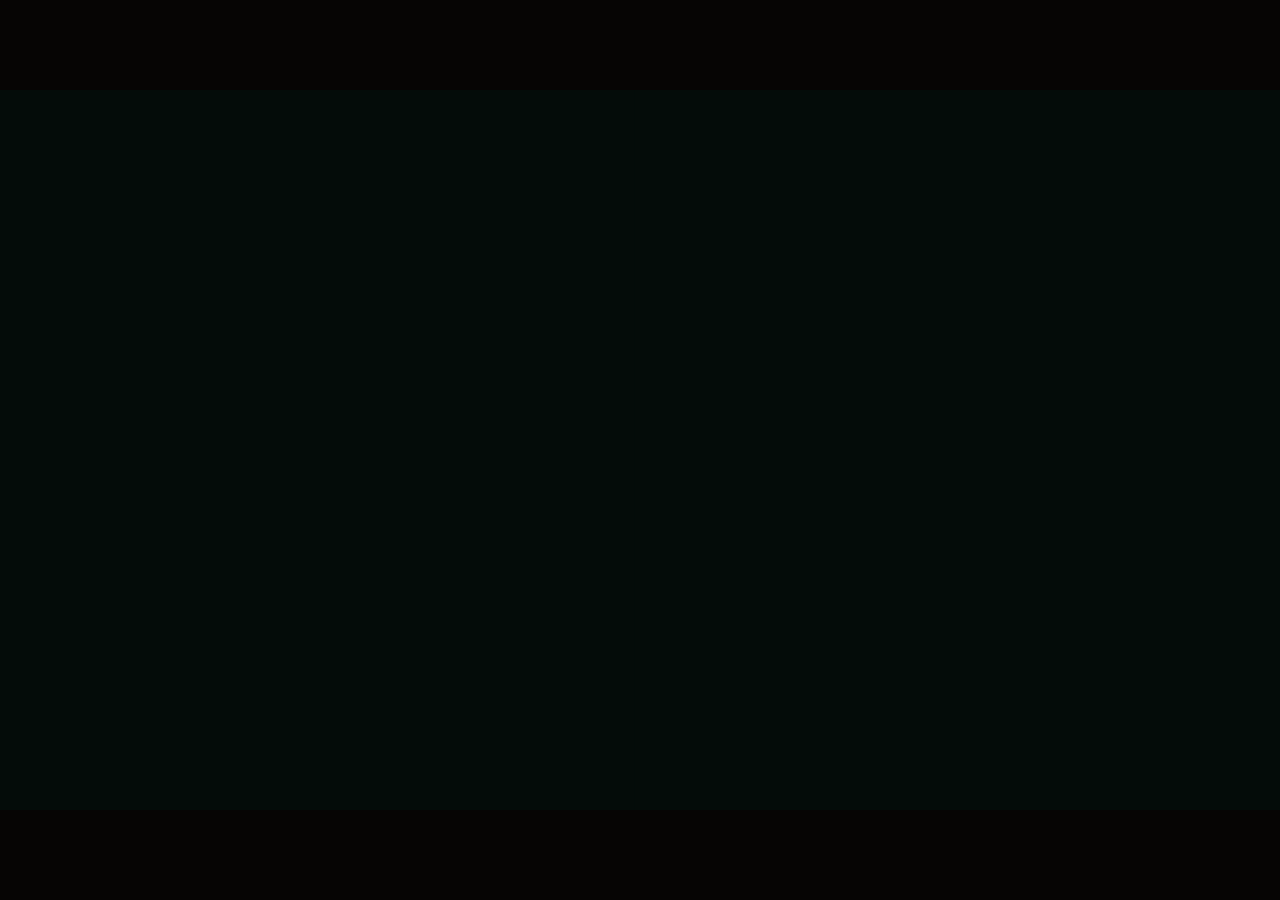
==== index.html @ 6d99755d "Directorate of Procurement kiosk: plate map, zoom-to-file dossiers, boot sequence" ====
<!DOCTYPE html>
<html lang="en">
<head>
<meta charset="utf-8">
<meta name="viewport" content="width=device-width, initial-scale=1.0">
<title>Directorate of Procurement — Nigerian Army</title>
<link rel="stylesheet" href="css/fonts.css">
<link rel="stylesheet" href="css/styles.css">
</head>
<body>

<div id="stage">

  <!-- ============================ BOOT ============================ -->
  <section id="boot" class="screen">
    <div class="boot-inner">
      <div class="boot-crest">
        <svg viewBox="0 0 120 120" aria-hidden="true">
          <path class="fill" d="M60 8 104 30v34c0 26-19 43-44 50-25-7-44-24-44-50V30z"/>
          <path d="M60 8 104 30v34c0 26-19 43-44 50-25-7-44-24-44-50V30z"/>
          <path d="M44 96h32" />
          <path d="M60 34 76 70H44z" />
          <path d="M60 70v22" />
        </svg>
      </div>
      <div class="boot-army">Nigerian Army</div>
      <div class="boot-title">Directorate of<br>Procurement</div>
      <div class="boot-sub">Preparing the plate</div>

      <div class="boot-meter"><i id="boot-bar"></i></div>
      <div class="boot-row">
        <span class="boot-status" id="boot-status">Loading records</span>
        <span class="boot-pct" id="boot-pct">00</span>
      </div>
    </div>
  </section>

  <div class="boot-curtain" id="boot-curtain"><span></span><span></span></div>

  <!-- ============================ MAP ============================ -->
  <section id="map" class="screen">

    <header class="masthead">
      <div class="mh-left">
        <div class="mh-crest">
          <svg viewBox="0 0 120 120" aria-hidden="true">
            <path class="fill" d="M60 14 100 33v31c0 24-17 40-40 46-23-6-40-22-40-46V33z"/>
            <path d="M60 14 100 33v31c0 24-17 40-40 46-23-6-40-22-40-46V33z"/>
            <path d="M60 38 74 70H46z"/>
          </svg>
        </div>
        <div>
          <div class="mh-army">Nigerian Army</div>
          <div class="mh-name">Directorate of Procurement</div>
        </div>
      </div>
      <div class="mh-right">
        <div class="mh-est">Established <b>06 August 2015</b></div>
        <div class="mh-est">Under the <b>Public Procurement Act 2007</b></div>
      </div>
    </header>

    <div class="headline" id="headline">
      <div class="hl-kicker">The plate</div>
      <h1 class="hl-title">Ten rooms.<br>One <em>ledger.</em></h1>
      <p class="hl-sub">Everything the Army buys is decided inside this plan — by which cell, under which duty.</p>
      <div class="hl-rule"></div>
      <div class="hl-hint"><span class="dot"></span> Touch a room to open its file</div>
    </div>

    <div class="plate-holder">
      <div id="plate">
        <svg viewBox="0 0 1500 780" aria-label="Plan of the Directorate of Procurement">
          <!-- compound -->
          <rect x="100" y="74" width="1100" height="652" fill="none"
                stroke="rgba(24,64,50,.34)" stroke-width="1"/>
          <text class="r-sub" x="1200" y="62" text-anchor="end">PLATE 01</text>

          <!-- authority -->
          <g id="g-coas">
            <rect x="340" y="6" width="440" height="52" fill="none" stroke="rgba(24,64,50,.55)" stroke-width="1"/>
            <text class="r-title" x="360" y="28" font-size="11.5">OFFICE OF THE CHIEF OF ARMY STAFF</text>
            <text class="r-sub" x="360" y="44">UNDER WHOSE AUSPICES THE DIRECTORATE WORKS</text>
          </g>
          <path class="draw-dash" d="M560 58 L 560 116"/>

          <!-- the director -->
          <g id="g-dproc">
            <rect x="300" y="116" width="520" height="80" fill="rgba(31,90,71,.055)" stroke="rgba(24,64,50,.62)" stroke-width="1"/>
            <text class="r-title" x="322" y="146" font-size="15">DIRECTOR OF PROCUREMENT</text>
            <text class="r-sub" x="322" y="168">D PROC · SECRETARY, NA PPC</text>
          </g>

          <!-- spine -->
          <g class="wall-2">
            <path d="M560 196 L 560 222"/><path d="M310 222 L 1010 222"/>
            <path d="M310 222 L 310 250"/><path d="M660 222 L 660 250"/><path d="M1010 222 L 1010 250"/>
          </g>

          <!-- main cells -->
          <g id="g-hard">
            <rect x="150" y="250" width="320" height="130" fill="rgba(31,90,71,.055)" stroke="rgba(24,64,50,.62)" stroke-width="1"/>
            <text class="r-title" x="172" y="288">HARD PROCUREMENT</text>
            <text class="r-sub" x="172" y="308">MAIN CELL · DD</text>
          </g>
          <g id="g-soft">
            <rect x="500" y="250" width="320" height="130" fill="rgba(31,90,71,.055)" stroke="rgba(24,64,50,.62)" stroke-width="1"/>
            <text class="r-title" x="522" y="288">SOFT PROCUREMENT</text>
            <text class="r-sub" x="522" y="308">MAIN CELL · DD</text>
          </g>
          <g id="g-atb">
            <rect x="850" y="250" width="320" height="130" fill="rgba(31,90,71,.055)" stroke="rgba(24,64,50,.62)" stroke-width="1"/>
            <text class="r-title" x="872" y="280" font-size="12">ARMY TENDERS BOARD</text>
            <text class="r-title" x="872" y="298" font-size="12">WORKS &amp; SERVICES</text>
            <text class="r-sub" x="872" y="318">MAIN CELL · DD</text>
          </g>

          <!-- second row -->
          <g id="g-ppc">
            <rect x="150" y="430" width="490" height="120" fill="none" stroke="rgba(24,64,50,.55)" stroke-width="1"/>
            <text class="r-title" x="172" y="466" font-size="12">PROCUREMENT PLANNING COMMITTEE</text>
            <text class="r-sub" x="172" y="488">SECRETARIAT · D PROC AS SECRETARY</text>
          </g>

          <g id="g-support">
            <rect x="680" y="430" width="490" height="120" fill="none" stroke="rgba(24,64,50,.55)" stroke-width="1"/>
            <text class="r-title" x="702" y="466" font-size="12">FINANCE · LEGAL · COMPLIANCE</text>
            <text class="r-sub" x="702" y="488">SUPPORTING CELLS · AD</text>
          </g>

          <!-- third row -->
          <g id="g-foundation">
            <rect x="150" y="600" width="320" height="86" fill="none" stroke="rgba(24,64,50,.55)" stroke-width="1"/>
            <text class="r-title" x="172" y="632">06 AUGUST 2015</text>
            <text class="r-sub" x="172" y="652">PUBLIC PROCUREMENT ACT 2007</text>
          </g>
          <g id="g-portal">
            <rect x="500" y="600" width="320" height="86" fill="none" stroke="rgba(24,64,50,.55)" stroke-width="1"/>
            <text class="r-title" x="522" y="632">PROCUREMENT PORTAL</text>
            <text class="r-sub" x="522" y="652">WHEN ESTABLISHED</text>
          </g>
          <g id="g-registry">
            <rect x="850" y="600" width="320" height="86" fill="none" stroke="rgba(24,64,50,.55)" stroke-width="1"/>
            <text class="r-title" x="872" y="632">CONTRACTOR REGISTRY</text>
            <text class="r-sub" x="872" y="652">INTENDING CONTRACTORS</text>
          </g>

          <g class="nodes" id="nodes"></g>
        </svg>
      </div>
    </div>

        <div class="title-block">
      <div class="row"><span>Plate 01</span><span>Plan of the Directorate</span></div>
    </div>

        <div class="plate-vignette"></div>
    <div class="sheet-frame"><i></i><i></i><i></i><i></i></div>
  </section>

  <!-- ============================ DETAIL ============================ -->
  <section id="detail" class="screen is-hidden">
    <div id="detail-map-scrim"></div>

    <button id="back" aria-label="Back to the plate">
      <svg viewBox="0 0 24 24"><path d="M15 5 8 12l7 7"/></svg>
      <span>The plate</span>
    </button>

    <div id="dossier">
      <div class="dossier-scroll" id="dossier-scroll"></div>
    </div>

    <button id="next" aria-label="Next room">
      <span id="next-label">Next room</span>
      <svg viewBox="0 0 24 24"><path d="m9 5 7 7-7 7"/></svg>
    </button>

    <div id="idle">Returning to the plate…</div>
  </section>

</div>

<script src="assets/js/gsap.min.js"></script>
<script src="data/directorate.js"></script>
<script src="js/app.js"></script>
</body>
</html>
---- css/fonts.css ----
/* Self-hosted fonts — no network at runtime.
   Cinzel Decorative + Tangerine (supplied by the Directorate)
   Cinzel / Lora / Inter (subsets, latin only) */

@font-face {
  font-family: 'Cinzel Decorative';
  font-style: normal;
  font-weight: 400;
  font-display: block;
  src: url('../assets/fonts/CinzelDecorative-Regular.ttf') format('truetype');
}
@font-face {
  font-family: 'Cinzel Decorative';
  font-style: normal;
  font-weight: 700;
  font-display: block;
  src: url('../assets/fonts/CinzelDecorative-Bold.ttf') format('truetype');
}
@font-face {
  font-family: 'Cinzel Decorative';
  font-style: normal;
  font-weight: 900;
  font-display: block;
  src: url('../assets/fonts/CinzelDecorative-Black.ttf') format('truetype');
}
@font-face {
  font-family: 'Tangerine';
  font-style: normal;
  font-weight: 400;
  font-display: swap;
  src: url('../assets/fonts/Tangerine-Regular.ttf') format('truetype');
}
@font-face {
  font-family: 'Tangerine';
  font-style: normal;
  font-weight: 700;
  font-display: swap;
  src: url('../assets/fonts/Tangerine-Bold.ttf') format('truetype');
}

@font-face {
  font-family: 'Cinzel';
  font-style: normal;
  font-weight: 400;
  font-display: block;
  src: url('../assets/fonts/cinzel-400.woff2') format('woff2');
}
@font-face {
  font-family: 'Cinzel';
  font-style: normal;
  font-weight: 600;
  font-display: block;
  src: url('../assets/fonts/cinzel-600.woff2') format('woff2');
}
@font-face {
  font-family: 'Cinzel';
  font-style: normal;
  font-weight: 700;
  font-display: block;
  src: url('../assets/fonts/cinzel-700.woff2') format('woff2');
}
@font-face {
  font-family: 'Lora';
  font-style: normal;
  font-weight: 400;
  font-display: block;
  src: url('../assets/fonts/lora-400.woff2') format('woff2');
}
@font-face {
  font-family: 'Lora';
  font-style: italic;
  font-weight: 400;
  font-display: block;
  src: url('../assets/fonts/lora-400-italic.woff2') format('woff2');
}
@font-face {
  font-family: 'Lora';
  font-style: normal;
  font-weight: 500;
  font-display: block;
  src: url('../assets/fonts/lora-500.woff2') format('woff2');
}
@font-face {
  font-family: 'Inter';
  font-style: normal;
  font-weight: 400;
  font-display: block;
  src: url('../assets/fonts/inter-400.woff2') format('woff2');
}
@font-face {
  font-family: 'Inter';
  font-style: normal;
  font-weight: 500;
  font-display: block;
  src: url('../assets/fonts/inter-500.woff2') format('woff2');
}
@font-face {
  font-family: 'Inter';
  font-style: normal;
  font-weight: 600;
  font-display: block;
  src: url('../assets/fonts/inter-600.woff2') format('woff2');
}
---- css/styles.css ----
/* =========================================================================
   DIRECTORATE OF PROCUREMENT (ARMY) — kiosk stylesheet
   Logical canvas 1920 × 1080, scaled to the screen by script.js
   Palette: ink, parchment, brass, rust. All assets local.
   ========================================================================= */

@import url('fonts.css');

:root {
  --ink:        #07140F;   /* deep bottle green, near black */
  --ink-2:      #0B1F18;
  --ink-3:      #12281F;
  --parch:      #E9E3D2;
  --parch-2:    #F6F1E3;
  --parch-3:    #D6D0BA;
  --ivory:      #F2ECDD;
  --brass:      #A8853F;
  --brass-hi:   #C6AA68;
  --brass-dim:  rgba(168, 133, 63, .42);
  --green:      #1F5A47;
  --rust:       #A8853F;
  --olive:      #4F6A56;
  --rule:       rgba(24, 64, 50, .30);

  --f-display: 'Cinzel Decorative', 'Cinzel', 'Times New Roman', serif;
  --f-serif:   'Cinzel', 'Times New Roman', serif;
  --f-body:    'Lora', Georgia, serif;
  --f-ui:      'Inter', 'Segoe UI', sans-serif;
  --f-script:  'Tangerine', cursive;
}

*, *::before, *::after { margin: 0; padding: 0; box-sizing: border-box; }

html, body {
  width: 100%; height: 100%;
  background: #060504;
  overflow: hidden;
  font-family: var(--f-body);
  color: var(--ink);
  -webkit-tap-highlight-color: transparent;
  -webkit-user-select: none; user-select: none;
  cursor: default;
}

button { font: inherit; color: inherit; background: none; border: 0; }

/* ---------- stage: fixed 1920×1080, scaled to fit ---------- */
#stage {
  position: absolute; left: 50%; top: 50%;
  width: 1920px; height: 1080px;
  transform-origin: center center;
  overflow: hidden;
  background: var(--ink);
}
.screen { position: absolute; inset: 0; }
.is-hidden { display: none !important; }
.no-events { pointer-events: none; }

/* =========================================================================
   1. BOOT / LOADING
   ========================================================================= */
#boot {
  background:
    radial-gradient(120% 90% at 50% 38%, #211a12 0%, #100d09 55%, #040C09 100%);
  z-index: 90;
  display: grid; place-items: center;
}
.boot-inner { text-align: center; position: relative; }

.boot-crest { width: 108px; height: 108px; margin: 0 auto 34px; }
.boot-crest svg { width: 100%; height: 100%; overflow: visible; }
.boot-crest path, .boot-crest line, .boot-crest polygon {
  fill: none; stroke: var(--brass); stroke-width: 1.1;
  vector-effect: non-scaling-stroke;
}
.boot-crest .fill { fill: rgba(168,133,63,.14); stroke: none; }

.boot-army {
  font-family: var(--f-ui); font-size: 11px; font-weight: 500;
  letter-spacing: .42em; text-transform: uppercase;
  color: rgba(244, 234, 214, .48);
  margin-bottom: 18px;
}
.boot-title {
  font-family: var(--f-display); font-weight: 700;
  font-size: 34px; letter-spacing: .1em; text-transform: uppercase;
  color: var(--ivory);
  line-height: 1.2;
}
.boot-sub {
  font-family: var(--f-script);
  font-size: 33px; letter-spacing: .01em; color: rgba(244, 234, 214, .55);
  margin-top: 14px;
}
.boot-meter {
  width: 420px; height: 1px; margin: 52px auto 0;
  background: rgba(244, 234, 214, .16);
  position: relative; overflow: hidden;
}
.boot-meter i {
  position: absolute; left: 0; top: 0; height: 100%; width: 0%;
  background: linear-gradient(90deg, var(--brass), var(--brass-hi));
  box-shadow: 0 0 12px rgba(203, 170, 102, .55);
}
.boot-row {
  width: 420px; margin: 16px auto 0;
  display: flex; justify-content: space-between; align-items: baseline;
}
.boot-status {
  font-family: var(--f-ui); font-size: 10px; font-weight: 500;
  letter-spacing: .3em; text-transform: uppercase;
  color: rgba(244, 234, 214, .38);
}
.boot-pct {
  font-family: var(--f-display); font-size: 15px; letter-spacing: .1em;
  color: var(--brass);
}

/* two halves that part to reveal the plate */
.boot-curtain { position: absolute; inset: 0; pointer-events: none; z-index: 95; }
.boot-curtain span {
  position: absolute; top: 0; bottom: 0; width: 50.4%;
  background: #040C09;
}
.boot-curtain span:first-child { left: 0; }
.boot-curtain span:last-child  { right: 0; }

/* =========================================================================
   2. MAP / THE PLATE
   ========================================================================= */
#map {
  background:
    radial-gradient(120% 100% at 62% 34%, #F3EEDF 0%, #E5DFCC 48%, #D6D0BA 100%);
  z-index: 10;
}
#map::after {                       /* paper grain */
  content: ""; position: absolute; inset: 0; pointer-events: none;
  background-image: radial-gradient(rgba(70, 50, 24, .085) 1px, transparent 1px);
  background-size: 3px 3px;
  mix-blend-mode: multiply; opacity: .55;
}
.plate-vignette {
  position: absolute; inset: 0; pointer-events: none;
  background: radial-gradient(130% 100% at 50% 46%, transparent 46%, rgba(60, 42, 18, .16) 100%);
}

/* hairline frame with notched corners */
.sheet-frame { position: absolute; inset: 26px; border: 1px solid var(--rule); pointer-events: none; }
.sheet-frame i { position: absolute; width: 26px; height: 26px; border: 1px solid var(--rule); }
.sheet-frame i:nth-child(1) { top: -1px;    left: -1px;  border-right: 0; border-bottom: 0; border-radius: 10px 0 0 0; }
.sheet-frame i:nth-child(2) { top: -1px;    right: -1px; border-left: 0;  border-bottom: 0; border-radius: 0 10px 0 0; }
.sheet-frame i:nth-child(3) { bottom: -1px; left: -1px;  border-right: 0; border-top: 0;    border-radius: 0 0 0 10px; }
.sheet-frame i:nth-child(4) { bottom: -1px; right: -1px; border-left: 0;  border-top: 0;    border-radius: 0 0 10px 0; }

/* masthead */
.masthead {
  position: absolute; left: 72px; right: 72px; top: 48px; height: 96px;
  display: flex; align-items: center; justify-content: space-between;
  z-index: 6;
}
.mh-left { display: flex; align-items: center; gap: 20px; }
.mh-crest { width: 54px; height: 54px; }
.mh-crest svg { width: 100%; height: 100%; }
.mh-crest path, .mh-crest polygon { fill: none; stroke: #0E3B2C; stroke-width: 1.3; }
.mh-crest .fill { fill: rgba(168,133,63,.22); stroke: none; }
.mh-army {
  font-family: var(--f-ui); font-size: 10.5px; font-weight: 500;
  letter-spacing: .34em; text-transform: uppercase;
  color: #5A7265; line-height: 1.9;
}
.mh-name {
  font-family: var(--f-ui); font-size: 14px; font-weight: 600;
  letter-spacing: .19em; text-transform: uppercase; color: var(--ink);
}
.mh-right { text-align: right; }
.mh-est {
  font-family: var(--f-ui); font-size: 10px; font-weight: 500;
  letter-spacing: .26em; text-transform: uppercase; color: #5A7265; line-height: 2.1;
}
.mh-est b { color: var(--ink); font-weight: 600; }

/* headline over the empty left of the sheet */
.headline {
  position: absolute; left: 78px; top: 210px; width: 400px; z-index: 6;
}
.hl-kicker {
  font-family: var(--f-ui); font-size: 10.5px; font-weight: 500;
  letter-spacing: .3em; text-transform: uppercase; color: #3E6455;
  display: flex; align-items: center; gap: 14px; margin-bottom: 20px;
}
.hl-kicker::before { content: ""; width: 40px; height: 1px; background: var(--brass); }
.hl-title {
  font-family: var(--f-display); font-weight: 700;
  font-size: 37px; line-height: 1.06; letter-spacing: .01em;
  color: var(--ink);
}
.hl-title em { font-style: normal; color: var(--rust); }
.hl-sub {
  font-family: var(--f-body); font-style: italic;
  font-size: 18px; line-height: 1.6; color: #2C3D34;
  margin-top: 22px; max-width: 420px;
}
.hl-rule { width: 96px; height: 1px; background: var(--rule); margin: 26px 0 20px; }
.hl-hint {
  display: flex; align-items: center; gap: 12px;
  font-family: var(--f-ui); font-size: 10px; font-weight: 500;
  letter-spacing: .26em; text-transform: uppercase; color: #5A7265;
}
.hl-hint .dot {
  width: 8px; height: 8px; border-radius: 50%; background: var(--rust);
  box-shadow: 0 0 0 5px rgba(140, 63, 36, .13);
}

/* the drawing itself */
.plate-holder { position: absolute; left: 520px; top: 236px; width: 1500px; height: 780px; z-index: 3; }
#plate { width: 1500px; height: 780px; transform-origin: 0 0; will-change: transform; }
#plate svg { display: block; width: 1500px; height: 780px; overflow: visible; }

.room      { fill: rgba(255, 251, 240, .40); stroke: #4A6E5E; stroke-width: 1.15; }
.room--main{ fill: rgba(176, 141, 79, .14); }
.room--sup { fill: rgba(107, 106, 72, .10); stroke: #6E8462; }
.room--sys { fill: rgba(140, 63, 36, .07); stroke: #7E7A46; }
.wall      { fill: none; stroke: #3E6455; stroke-width: 1.7; }
.wall-2    { fill: none; stroke: rgba(140, 110, 62, .45); stroke-width: .9; }
.r-title   { font-family: var(--f-ui); font-size: 13px; font-weight: 600; letter-spacing: .16em; fill: #12241C; }
.r-sub     { font-family: var(--f-ui); font-size: 9px; font-weight: 500; letter-spacing: .19em; fill: #3E6455; text-transform: uppercase; }
.r-note    { font-family: var(--f-ui); font-size: 9px; font-weight: 500; letter-spacing: .17em; fill: #A8853F; text-transform: uppercase; }
.r-zone    { font-family: var(--f-display); font-size: 11px; letter-spacing: .26em; fill: #A9884F; }
.draw-dash { stroke: #3E6455; stroke-width: 1; stroke-dasharray: 4 5; fill: none; opacity: .72; }

/* nodes / pins */
.node { cursor: pointer; }
.node .hit { fill: transparent; }
.node .ring {
  fill: #0E3B2C; stroke: rgba(198,170,104,.95); stroke-width: 1.2;
  transition: fill .25s ease, stroke .25s ease;
}
.node .num {
  font-family: var(--f-ui); font-size: 11.5px; font-weight: 600;
  fill: #F2ECDD; text-anchor: middle; letter-spacing: .04em;
  transition: fill .25s ease;
}
.node .pin-label {
  font-family: var(--f-ui); font-size: 9.5px; font-weight: 600;
  letter-spacing: .16em; text-transform: uppercase; fill: #2A2116;
  opacity: 0; transition: opacity .3s ease;
}
.node .halo { fill: none; stroke: var(--rust); stroke-width: 1; opacity: 0; }
.node:hover .ring { fill: #A8853F; stroke: #A8853F; }
.node:hover .num  { fill: #0A231B; }
.node:hover .pin-label { opacity: 1; }
.node.is-active .ring { fill: #A8853F; stroke: #A8853F; }
.node.is-active .num  { fill: #0A231B; }
.node.is-dim .ring    { opacity: .28; }
.node.is-dim .num     { opacity: .28; }

/* corner title block, like a drawing sheet */
.title-block {
  position: absolute; right: 72px; bottom: 48px; width: 372px;
  border-top: 1px solid var(--rule); padding-top: 14px;
  font-family: var(--f-ui); font-size: 9px; font-weight: 500;
  letter-spacing: .2em; text-transform: uppercase; color: #5A7265;
  z-index: 6;
}
.title-block b { display: block; color: var(--ink); font-weight: 600; letter-spacing: .18em; margin-bottom: 6px; }
.title-block .row { display: flex; justify-content: space-between; line-height: 2.1; }

.scale-bar {
  position: absolute; left: 72px; bottom: 54px; z-index: 6;
  display: flex; align-items: center; gap: 12px;
  font-family: var(--f-ui); font-size: 9px; font-weight: 500;
  letter-spacing: .22em; text-transform: uppercase; color: #5A7265;
}
.scale-bar .bar { width: 108px; height: 1px; background: #3E6455; position: relative; }
.scale-bar .bar::before, .scale-bar .bar::after {
  content: ""; position: absolute; top: -4px; width: 1px; height: 9px; background: #3E6455;
}
.scale-bar .bar::before { left: 0; } .scale-bar .bar::after { right: 0; }

/* =========================================================================
   3. DETAIL / DOSSIER
   ========================================================================= */
#detail { z-index: 40; pointer-events: none; }

#dossier {
  position: absolute; left: 556px; top: 84px; width: 1300px; height: 912px;
  background: linear-gradient(158deg, #0C231C 0%, #07140F 52%, #050F0B 100%);
  border: 1px solid rgba(176, 141, 79, .38);
  box-shadow: -40px 0 120px rgba(8, 6, 4, .55), 0 40px 90px rgba(0, 0, 0, .45);
  pointer-events: auto;
  overflow: hidden;
}
#dossier::before {                   /* inset hairline */
  content: ""; position: absolute; inset: 12px;
  border: 1px solid rgba(176, 141, 79, .16);
  pointer-events: none;
}
#dossier::after {                    /* brass edge glow */
  content: ""; position: absolute; left: 0; top: 0; bottom: 0; width: 1px;
  background: linear-gradient(180deg, transparent, rgba(203, 170, 102, .85), transparent);
}

.dossier-scroll {
  position: absolute; inset: 0;
  padding: 40px 56px 30px 58px;
  overflow: hidden;
  display: flex; flex-direction: column;
}

.d-head {
  display: flex; align-items: center; gap: 18px;
  padding-bottom: 18px; border-bottom: 1px solid rgba(176, 141, 79, .26);
}
.d-no {
  font-family: var(--f-serif); font-size: 15px; font-weight: 600;
  letter-spacing: .1em; color: var(--brass);
}
.d-kind {
  font-family: var(--f-ui); font-size: 9.5px; font-weight: 600;
  letter-spacing: .28em; text-transform: uppercase; color: rgba(203, 170, 102, .8);
}
.d-head .spacer { flex: 1; }
.d-count {
  font-family: var(--f-ui); font-size: 9px; font-weight: 500;
  letter-spacing: .24em; text-transform: uppercase; color: rgba(244, 234, 214, .3);
}

.d-main { display: flex; gap: 40px; margin-top: 18px; flex: 0 0 auto; }
.d-main.no-portrait .d-copy { flex: 1; }
.d-copy { flex: 1; min-width: 0; }

.d-title {
  font-family: var(--f-serif); font-weight: 600;
  font-size: 46px; line-height: 1.1; letter-spacing: .008em;
  color: var(--ivory);
}
.d-title.long { font-size: 42px; }
.d-sub {
  font-family: var(--f-ui); font-size: 10.5px; font-weight: 500;
  letter-spacing: .22em; text-transform: uppercase;
  color: rgba(203, 170, 102, .85); margin-top: 14px; line-height: 1.9;
}
.d-lede {
  font-family: var(--f-body); font-style: italic;
  font-size: 21px; line-height: 1.5; color: rgba(244, 234, 214, .9);
  margin-top: 22px; max-width: 620px;
  padding-left: 20px; border-left: 1px solid rgba(176, 141, 79, .55);
}
.d-body {
  font-family: var(--f-body); font-size: 17px; line-height: 1.64;
  color: rgba(244, 234, 214, .68); margin-top: 20px; max-width: 660px;
}
.d-body p + p { margin-top: 14px; }

/* portrait card */
.d-portrait { width: 262px; flex: 0 0 262px; }
.d-portrait .frame {
  position: relative; width: 262px; height: 328px;
  border: 1px solid rgba(176, 141, 79, .5); padding: 8px;
}
.d-portrait img { width: 100%; height: 100%; object-fit: cover; object-position: 50% 8%; display: block; filter: saturate(.94) contrast(1.03); }
.d-portrait .cap {
  margin-top: 14px; padding-top: 12px; border-top: 1px solid rgba(176, 141, 79, .3);
}
.d-portrait .cap b {
  display: block; font-family: var(--f-serif); font-size: 16px; font-weight: 600;
  letter-spacing: .06em; color: var(--ivory);
}
.d-portrait .cap .sig {
  display: block; font-family: var(--f-script); font-size: 38px;
  line-height: 1.1; letter-spacing: .02em; text-transform: none;
  color: var(--brass-hi); margin: 6px 0 2px;
}
.d-portrait .cap span {
  display: block; font-family: var(--f-ui); font-size: 8.5px; font-weight: 500;
  letter-spacing: .2em; text-transform: uppercase; color: rgba(203, 170, 102, .8);
  margin-top: 8px; line-height: 1.8;
}

/* mandate + columns */
.d-lower { display: flex; gap: 44px; margin-top: 14px; max-width: 900px; flex: 1 1 auto; overflow: hidden; }
.d-col { flex: 1; min-width: 0; }
.d-col h4 {
  font-family: var(--f-ui); font-size: 9px; font-weight: 600;
  letter-spacing: .28em; text-transform: uppercase;
  color: rgba(203, 170, 102, .75);
  padding-bottom: 10px; margin-bottom: 4px;
  border-bottom: 1px solid rgba(176, 141, 79, .24);
}
.man { display: flex; gap: 14px; padding: 11px 0; border-bottom: 1px solid rgba(244, 234, 214, .07); }
.man i {
  font-style: normal; font-family: var(--f-ui); font-size: 8.5px; font-weight: 600;
  letter-spacing: .12em; color: var(--brass); width: 18px; flex: 0 0 18px; padding-top: 3px;
}
.man span { font-family: var(--f-body); font-size: 14.5px; line-height: 1.5; color: rgba(244, 234, 214, .78); }

.d-list { list-style: none; }
.d-list li {
  font-family: var(--f-body); font-size: 12.6px; line-height: 1.4;
  color: rgba(244, 234, 214, .66);
  padding: 6px 0 6px 14px; position: relative;
  border-bottom: 1px solid rgba(244, 234, 214, .05);
}
.d-list li::before {
  content: ""; position: absolute; left: 0; top: 13px;
  width: 4px; height: 1px; background: var(--brass);
}

/* facts strip */
.d-facts {
  display: flex; gap: 0; flex: 0 0 auto;
  border-top: 1px solid rgba(168, 133, 63, .28);
  padding-top: 13px; padding-right: 236px;
  margin-top: 12px;
}
.d-facts div { flex: 1; padding: 0; }
.d-facts div + div { padding-left: 26px; border-left: 1px solid rgba(176, 141, 79, .18); }
.d-facts small {
  display: block; font-family: var(--f-ui); font-size: 8.5px; font-weight: 500;
  letter-spacing: .24em; text-transform: uppercase; color: rgba(203, 170, 102, .62);
  margin-bottom: 8px;
}
.d-facts b {
  font-family: var(--f-display); font-size: 15px; font-weight: 600;
  letter-spacing: .05em; color: var(--ivory); line-height: 1.4;
}

/* roster of portraits */
.d-roster { margin-top: 26px; }
.d-roster h4 {
  font-family: var(--f-ui); font-size: 9px; font-weight: 600; letter-spacing: .28em;
  text-transform: uppercase; color: rgba(203, 170, 102, .7);
  border-bottom: 1px solid rgba(176, 141, 79, .24); padding-bottom: 10px; margin-bottom: 16px;
}
.roster-row { display: flex; gap: 14px; }
.roster-row figure { width: 82px; flex: 0 0 82px; }
.roster-row img {
  width: 82px; height: 106px; object-fit: cover; object-position: 50% 6%;
  border: 1px solid rgba(176, 141, 79, .34); filter: grayscale(.35) contrast(1.02) brightness(.95);
}
.roster-row figcaption {
  font-family: var(--f-ui); font-size: 7.5px; font-weight: 500; letter-spacing: .1em;
  text-transform: uppercase; color: rgba(244, 234, 214, .5); margin-top: 8px; line-height: 1.5;
}

/* =========================================================================
   4. CHROME OVER THE DOSSIER
   ========================================================================= */
#back {
  position: absolute; left: 72px; top: 92px; z-index: 50;
  display: flex; align-items: center; gap: 16px;
  padding: 16px 26px 16px 18px;
  border: 1px solid rgba(140, 110, 62, .55);
  background: rgba(248, 240, 220, .92);
  color: #0F1D17; pointer-events: auto;
  font-family: var(--f-ui); font-size: 11px; font-weight: 600;
  letter-spacing: .22em; text-transform: uppercase;
  transition: background .2s ease, border-color .2s ease, transform .12s ease;
}
#back:hover { background: #12362A; border-color: var(--brass); }
#back:active { transform: scale(.97); }
#back svg { width: 22px; height: 22px; fill: none; stroke: currentColor; stroke-width: 1.6; stroke-linecap: round; stroke-linejoin: round; }

#next {
  position: absolute; right: 84px; bottom: 116px; z-index: 50;
  background: rgba(10, 35, 27, .92);
  display: flex; align-items: center; gap: 14px;
  padding: 14px 22px;
  border: 1px solid rgba(176, 141, 79, .45);
  color: rgba(244, 234, 214, .82); pointer-events: auto;
  font-family: var(--f-ui); font-size: 10px; font-weight: 600;
  letter-spacing: .2em; text-transform: uppercase;
  transition: border-color .2s, color .2s, background .2s;
}
#next:hover { border-color: var(--brass); color: var(--ivory); background: rgba(176, 141, 79, .1); }
#next svg { width: 16px; height: 16px; fill: none; stroke: currentColor; stroke-width: 1.6; stroke-linecap: round; }

#detail-map-scrim {
  position: absolute; inset: 0; pointer-events: none; z-index: 20;
  background: linear-gradient(90deg, rgba(10, 8, 6, .18) 0%, rgba(10, 8, 6, .3) 34%, rgba(10, 8, 6, .55) 52%);
  opacity: 0;
}

/* idle nudge */
#idle {
  position: absolute; left: 50%; bottom: 60px; transform: translateX(-50%);
  z-index: 60; pointer-events: none;
  font-family: var(--f-ui); font-size: 10px; font-weight: 500; letter-spacing: .3em;
  text-transform: uppercase; color: rgba(244, 234, 214, .5);
  opacity: 0;
}

/* index rail inside the dossier */
.d-index { width: 196px; flex: 0 0 196px; }
.d-index h4 {
  font-family: var(--f-ui); font-size: 8.5px; font-weight: 600; letter-spacing: .26em;
  text-transform: uppercase; color: rgba(203, 170, 102, .6);
  border-bottom: 1px solid rgba(176, 141, 79, .24); padding-bottom: 9px; margin-bottom: 8px;
}
.d-index nav { display: flex; flex-direction: column; }
.ix {
  display: flex; align-items: baseline; gap: 10px;
  padding: 7px 0; text-align: left;
  border-bottom: 1px solid rgba(244, 234, 214, .05);
  transition: color .18s ease, padding-left .18s ease;
}
.ix i {
  font-style: normal; font-family: var(--f-display); font-size: 9.5px; letter-spacing: .08em;
  color: rgba(176, 141, 79, .7); width: 18px; flex: 0 0 18px;
}
.ix span {
  font-family: var(--f-ui); font-size: 9.5px; font-weight: 500; letter-spacing: .13em;
  text-transform: uppercase; color: rgba(244, 234, 214, .48); line-height: 1.4;
}
.ix:hover span { color: var(--ivory); }
.ix:hover { padding-left: 4px; }
.ix.is-on span { color: var(--brass-hi); }
.ix.is-on i { color: var(--brass-hi); }

.d-col--wide { flex: 1; max-width: 720px; }
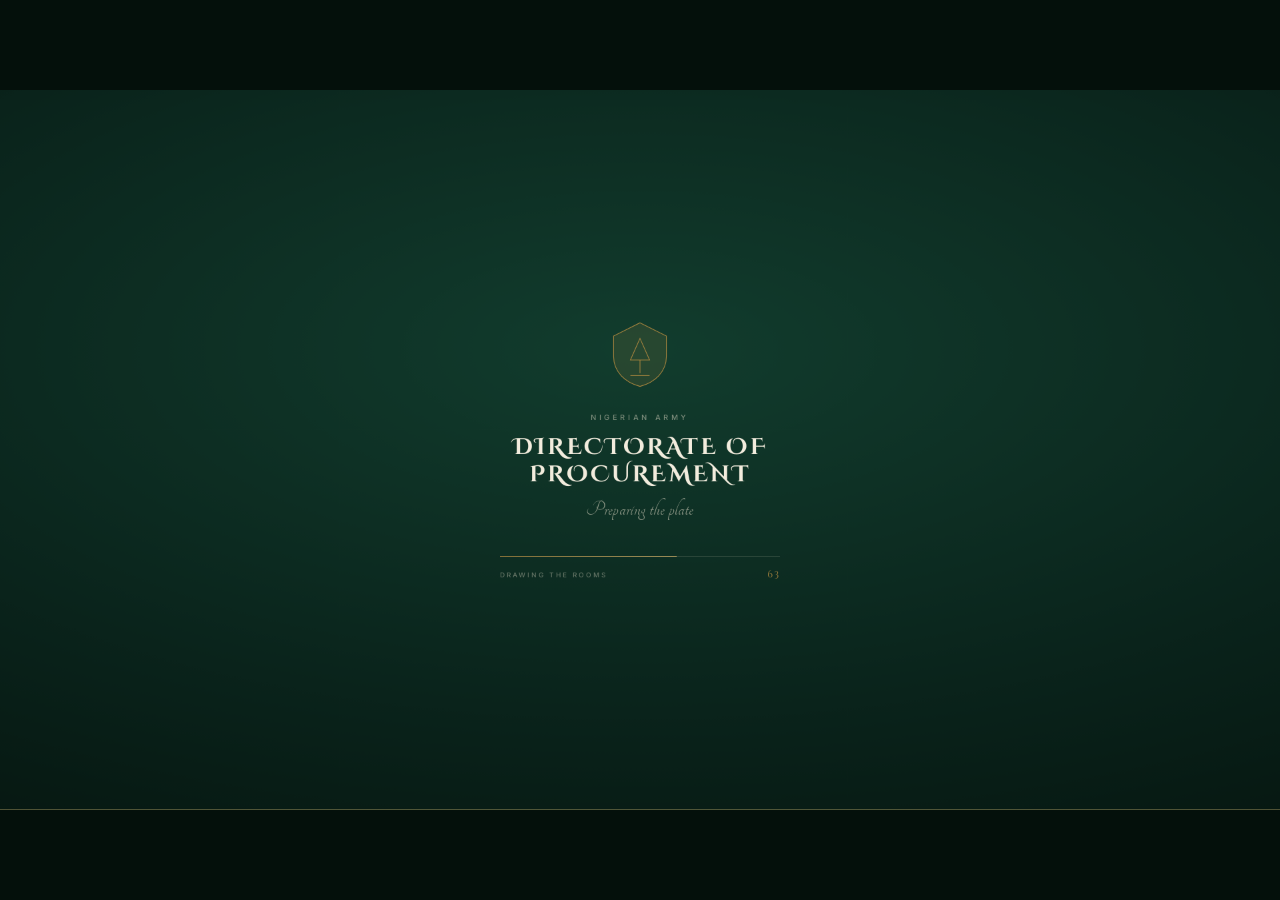
==== commit bc20b47d: "Officers gallery, larger kiosk type, boot reveal fix" ====
--- a/index.html
+++ b/index.html
@@ -35,8 +35,6 @@
     </div>
   </section>
 
-  <div class="boot-curtain" id="boot-curtain"><span></span><span></span></div>
-
   <!-- ============================ MAP ============================ -->
   <section id="map" class="screen">
 
@@ -62,7 +60,7 @@
 
     <div class="headline" id="headline">
       <div class="hl-kicker">The plate</div>
-      <h1 class="hl-title">Ten rooms.<br>One <em>ledger.</em></h1>
+      <h1 class="hl-title">Eleven doors.<br>One <em>ledger.</em></h1>
       <p class="hl-sub">Everything the Army buys is decided inside this plan — by which cell, under which duty.</p>
       <div class="hl-rule"></div>
       <div class="hl-hint"><span class="dot"></span> Touch a room to open its file</div>
@@ -89,6 +87,12 @@
             <rect x="300" y="116" width="520" height="80" fill="rgba(31,90,71,.055)" stroke="rgba(24,64,50,.62)" stroke-width="1"/>
             <text class="r-title" x="322" y="146" font-size="15">DIRECTOR OF PROCUREMENT</text>
             <text class="r-sub" x="322" y="168">D PROC · SECRETARY, NA PPC</text>
+          </g>
+
+          <g id="g-officers">
+            <rect x="850" y="116" width="320" height="80" fill="none" stroke="rgba(24,64,50,.55)" stroke-width="1"/>
+            <text class="r-title" x="872" y="148" font-size="12">THE OFFICERS</text>
+            <text class="r-sub" x="872" y="170">PORTRAITS ON FILE</text>
           </g>
 
           <!-- spine -->
--- a/css/styles.css
+++ b/css/styles.css
@@ -33,7 +33,7 @@
 
 html, body {
   width: 100%; height: 100%;
-  background: #060504;
+  background: #04100B;
   overflow: hidden;
   font-family: var(--f-body);
   color: var(--ink);
@@ -61,9 +61,11 @@
    ========================================================================= */
 #boot {
   background:
-    radial-gradient(120% 90% at 50% 38%, #211a12 0%, #100d09 55%, #040C09 100%);
+    radial-gradient(125% 95% at 50% 36%, #123D2E 0%, #0A231B 54%, #04100B 100%);
   z-index: 90;
   display: grid; place-items: center;
+  border-bottom: 1px solid rgba(198, 170, 104, .5);
+  will-change: transform;
 }
 .boot-inner { text-align: center; position: relative; }
 
@@ -191,14 +193,14 @@
 .hl-kicker::before { content: ""; width: 40px; height: 1px; background: var(--brass); }
 .hl-title {
   font-family: var(--f-display); font-weight: 700;
-  font-size: 37px; line-height: 1.06; letter-spacing: .01em;
+  font-size: 40px; line-height: 1.14; letter-spacing: .055em;
   color: var(--ink);
 }
 .hl-title em { font-style: normal; color: var(--rust); }
 .hl-sub {
   font-family: var(--f-body); font-style: italic;
-  font-size: 18px; line-height: 1.6; color: #2C3D34;
-  margin-top: 22px; max-width: 420px;
+  font-size: 21px; line-height: 1.6; color: #2C3D34;
+  margin-top: 20px; max-width: 420px;
 }
 .hl-rule { width: 96px; height: 1px; background: var(--rule); margin: 26px 0 20px; }
 .hl-hint {
@@ -283,7 +285,7 @@
 #detail { z-index: 40; pointer-events: none; }
 
 #dossier {
-  position: absolute; left: 556px; top: 84px; width: 1300px; height: 912px;
+  position: absolute; left: 508px; top: 62px; width: 1352px; height: 956px;
   background: linear-gradient(158deg, #0C231C 0%, #07140F 52%, #050F0B 100%);
   border: 1px solid rgba(176, 141, 79, .38);
   box-shadow: -40px 0 120px rgba(8, 6, 4, .55), 0 40px 90px rgba(0, 0, 0, .45);
@@ -331,24 +333,24 @@
 
 .d-title {
   font-family: var(--f-serif); font-weight: 600;
-  font-size: 46px; line-height: 1.1; letter-spacing: .008em;
+  font-size: 52px; line-height: 1.08; letter-spacing: .008em;
   color: var(--ivory);
 }
-.d-title.long { font-size: 42px; }
+.d-title.long { font-size: 45px; }
 .d-sub {
-  font-family: var(--f-ui); font-size: 10.5px; font-weight: 500;
-  letter-spacing: .22em; text-transform: uppercase;
-  color: rgba(203, 170, 102, .85); margin-top: 14px; line-height: 1.9;
+  font-family: var(--f-ui); font-size: 12px; font-weight: 500;
+  letter-spacing: .2em; text-transform: uppercase;
+  color: rgba(198,170,104,.9); margin-top: 12px; line-height: 1.8;
 }
 .d-lede {
   font-family: var(--f-body); font-style: italic;
-  font-size: 21px; line-height: 1.5; color: rgba(244, 234, 214, .9);
-  margin-top: 22px; max-width: 620px;
-  padding-left: 20px; border-left: 1px solid rgba(176, 141, 79, .55);
+  font-size: 25px; line-height: 1.45; color: rgba(242,236,221,.9);
+  margin-top: 20px; max-width: 700px;
+  padding-left: 20px; border-left: 1px solid rgba(168,133,63,.55);
 }
 .d-body {
-  font-family: var(--f-body); font-size: 17px; line-height: 1.64;
-  color: rgba(244, 234, 214, .68); margin-top: 20px; max-width: 660px;
+  font-family: var(--f-body); font-size: 19.5px; line-height: 1.62;
+  color: rgba(242,236,221,.72); margin-top: 18px; max-width: 720px;
 }
 .d-body p + p { margin-top: 14px; }
 
@@ -392,14 +394,14 @@
   font-style: normal; font-family: var(--f-ui); font-size: 8.5px; font-weight: 600;
   letter-spacing: .12em; color: var(--brass); width: 18px; flex: 0 0 18px; padding-top: 3px;
 }
-.man span { font-family: var(--f-body); font-size: 14.5px; line-height: 1.5; color: rgba(244, 234, 214, .78); }
+.man span { font-family: var(--f-body); font-size: 17px; line-height: 1.5; color: rgba(242,236,221,.8); }
 
 .d-list { list-style: none; }
 .d-list li {
-  font-family: var(--f-body); font-size: 12.6px; line-height: 1.4;
-  color: rgba(244, 234, 214, .66);
-  padding: 6px 0 6px 14px; position: relative;
-  border-bottom: 1px solid rgba(244, 234, 214, .05);
+  font-family: var(--f-body); font-size: 14.5px; line-height: 1.45;
+  color: rgba(242,236,221,.7);
+  padding: 7px 0 7px 15px; position: relative;
+  border-bottom: 1px solid rgba(242,236,221,.05);
 }
 .d-list li::before {
   content: ""; position: absolute; left: 0; top: 13px;
@@ -421,8 +423,8 @@
   margin-bottom: 8px;
 }
 .d-facts b {
-  font-family: var(--f-display); font-size: 15px; font-weight: 600;
-  letter-spacing: .05em; color: var(--ivory); line-height: 1.4;
+  font-family: var(--f-serif); font-size: 17px; font-weight: 600;
+  letter-spacing: .04em; color: var(--ivory); line-height: 1.4;
 }
 
 /* roster of portraits */
@@ -491,13 +493,13 @@
 }
 
 /* index rail inside the dossier */
-.d-index { width: 196px; flex: 0 0 196px; }
+.d-index { width: 226px; flex: 0 0 226px; }
 .d-index h4 {
   font-family: var(--f-ui); font-size: 8.5px; font-weight: 600; letter-spacing: .26em;
   text-transform: uppercase; color: rgba(203, 170, 102, .6);
   border-bottom: 1px solid rgba(176, 141, 79, .24); padding-bottom: 9px; margin-bottom: 8px;
 }
-.d-index nav { display: flex; flex-direction: column; }
+.d-index nav { display: grid; grid-template-columns: 1fr 1fr; column-gap: 14px; }
 .ix {
   display: flex; align-items: baseline; gap: 10px;
   padding: 7px 0; text-align: left;
@@ -509,8 +511,8 @@
   color: rgba(176, 141, 79, .7); width: 18px; flex: 0 0 18px;
 }
 .ix span {
-  font-family: var(--f-ui); font-size: 9.5px; font-weight: 500; letter-spacing: .13em;
-  text-transform: uppercase; color: rgba(244, 234, 214, .48); line-height: 1.4;
+  font-family: var(--f-ui); font-size: 10.2px; font-weight: 500; letter-spacing: .1em;
+  text-transform: uppercase; color: rgba(242,236,221,.62); line-height: 1.4;
 }
 .ix:hover span { color: var(--ivory); }
 .ix:hover { padding-left: 4px; }
@@ -518,3 +520,20 @@
 .ix.is-on i { color: var(--brass-hi); }
 
 .d-col--wide { flex: 1; max-width: 720px; }
+
+/* ---------------- portrait gallery (The Officers) ---------------- */
+.d-gallery {
+  display: grid; grid-template-columns: repeat(5, 1fr); gap: 18px 22px;
+  margin-top: 22px; flex: 1 1 auto; align-content: start;
+}
+.d-gallery figure { margin: 0; }
+.d-gallery img {
+  width: 100%; height: 198px; object-fit: cover; object-position: 50% 6%;
+  display: block; border: 1px solid rgba(168,133,63,.4);
+  filter: saturate(.92) contrast(1.02) brightness(.97);
+}
+.d-gallery figcaption {
+  font-family: var(--f-ui); font-size: 10.5px; font-weight: 500; letter-spacing: .12em;
+  text-transform: uppercase; color: rgba(242,236,221,.72);
+  margin-top: 9px; line-height: 1.45; text-align: center;
+}
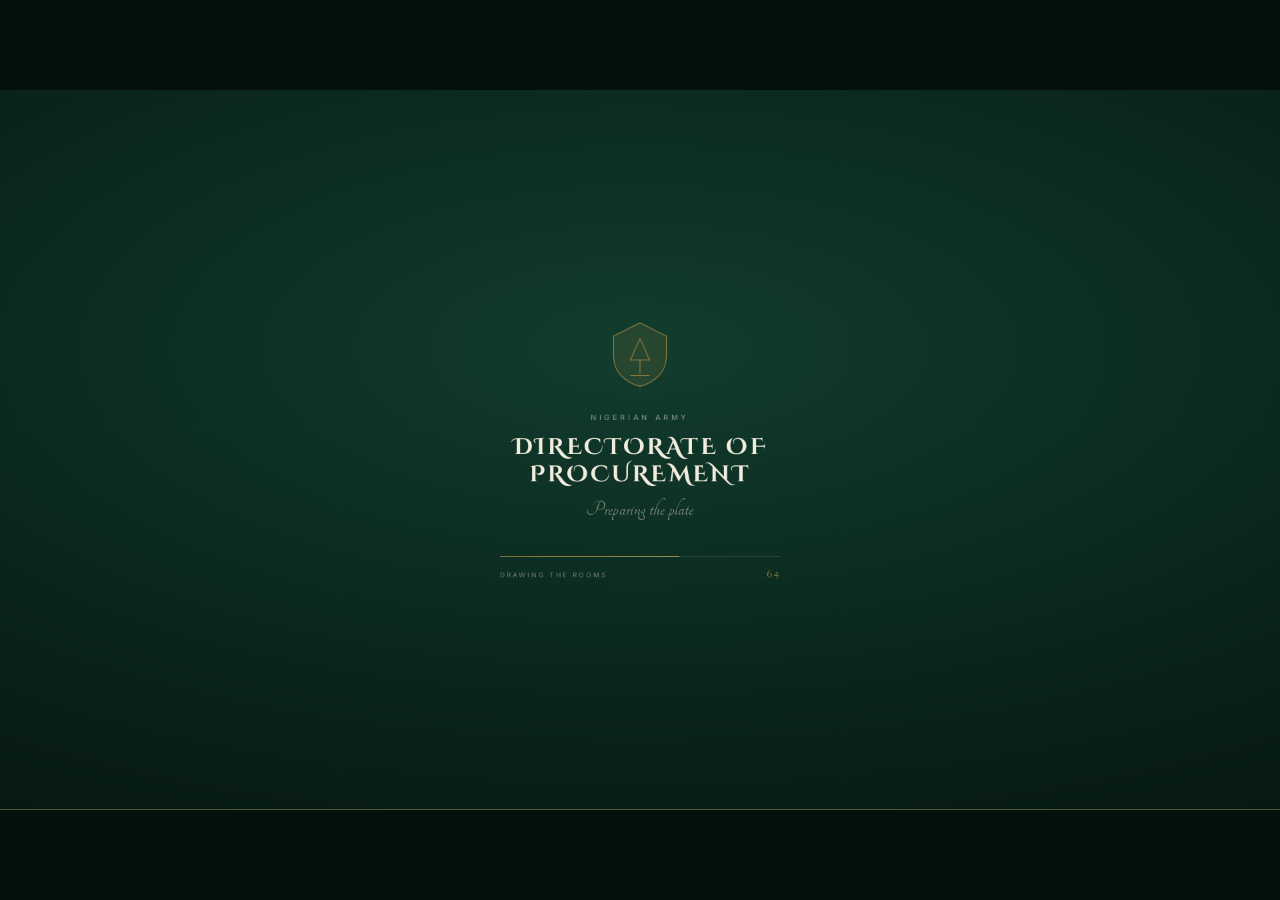
==== commit e79036d0: "Headline setting, index labels" ====
--- a/index.html
+++ b/index.html
@@ -60,7 +60,7 @@
 
     <div class="headline" id="headline">
       <div class="hl-kicker">The plate</div>
-      <h1 class="hl-title">Eleven doors.<br>One <em>ledger.</em></h1>
+      <h1 class="hl-title">Eleven files.<br>One <em>ledger.</em></h1>
       <p class="hl-sub">Everything the Army buys is decided inside this plan — by which cell, under which duty.</p>
       <div class="hl-rule"></div>
       <div class="hl-hint"><span class="dot"></span> Touch a room to open its file</div>
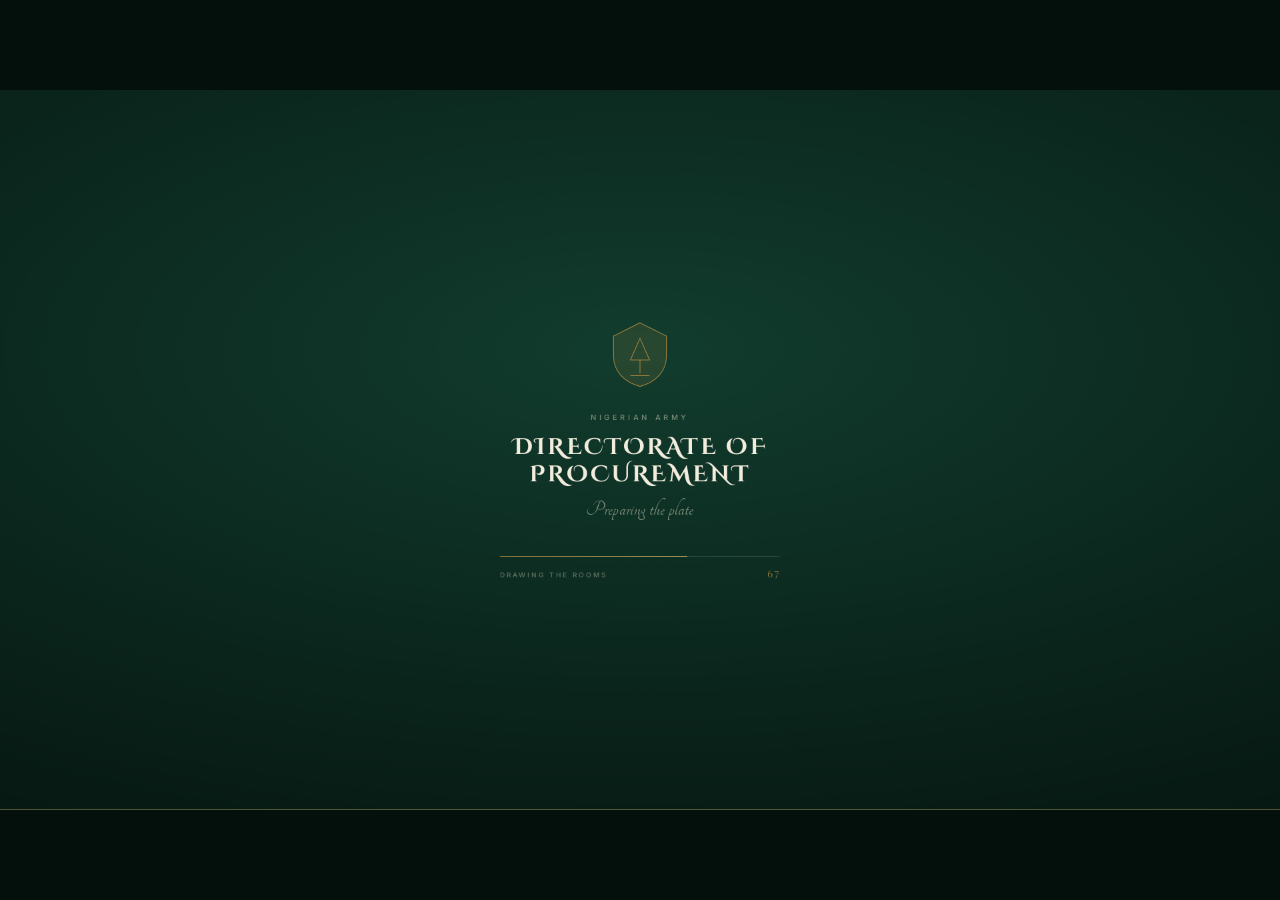
==== commit cd58f976: "Remove vignette scrim from the detail page" ====
--- a/index.html
+++ b/index.html
@@ -164,8 +164,6 @@
 
   <!-- ============================ DETAIL ============================ -->
   <section id="detail" class="screen is-hidden">
-    <div id="detail-map-scrim"></div>
-
     <button id="back" aria-label="Back to the plate">
       <svg viewBox="0 0 24 24"><path d="M15 5 8 12l7 7"/></svg>
       <span>The plate</span>
--- a/css/styles.css
+++ b/css/styles.css
@@ -477,12 +477,6 @@
 #next:hover { border-color: var(--brass); color: var(--ivory); background: rgba(176, 141, 79, .1); }
 #next svg { width: 16px; height: 16px; fill: none; stroke: currentColor; stroke-width: 1.6; stroke-linecap: round; }
 
-#detail-map-scrim {
-  position: absolute; inset: 0; pointer-events: none; z-index: 20;
-  background: linear-gradient(90deg, rgba(10, 8, 6, .18) 0%, rgba(10, 8, 6, .3) 34%, rgba(10, 8, 6, .55) 52%);
-  opacity: 0;
-}
-
 /* idle nudge */
 #idle {
   position: absolute; left: 50%; bottom: 60px; transform: translateX(-50%);
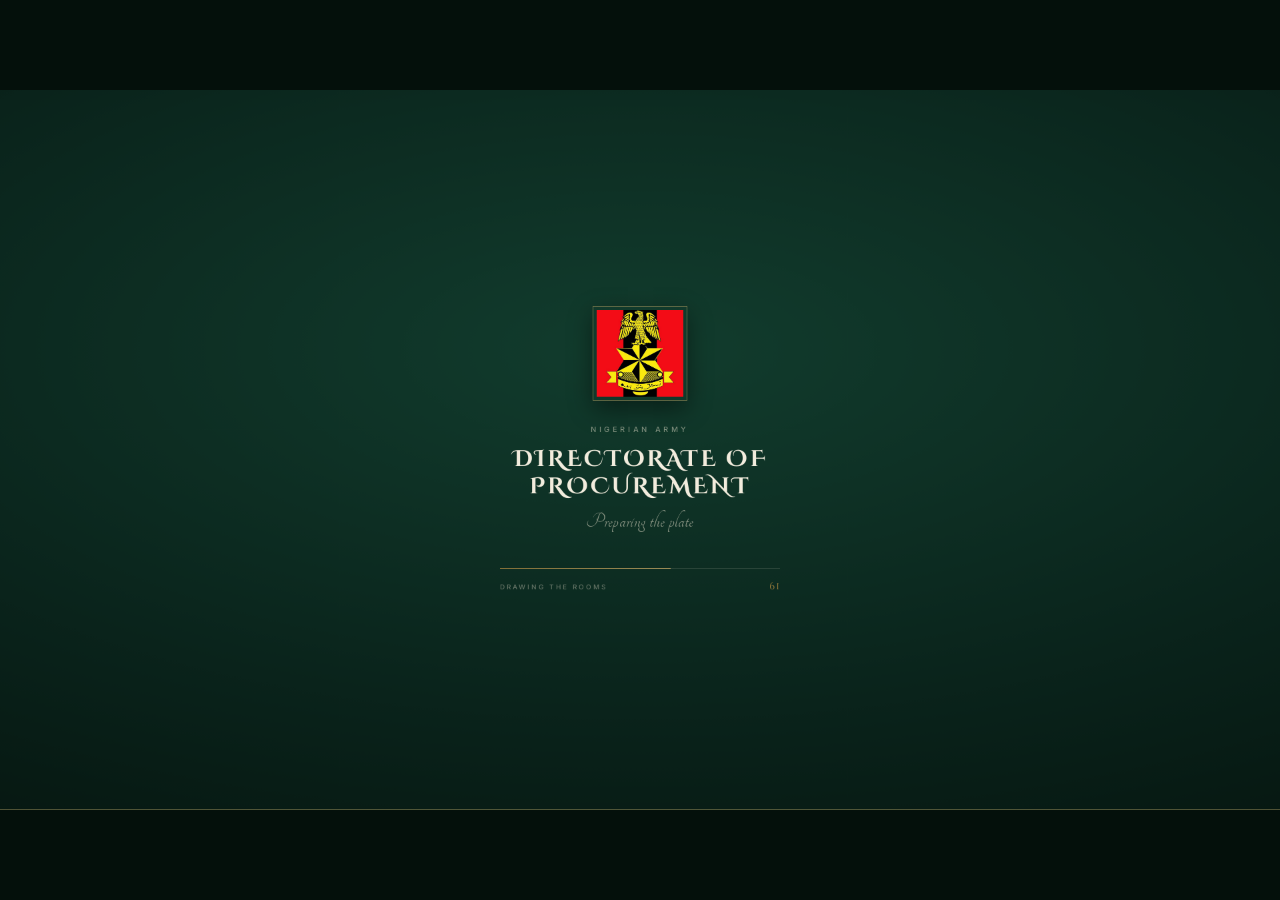
==== commit f351e693: "Nigerian Army badge replaces the drawn shield" ====
--- a/index.html
+++ b/index.html
@@ -14,15 +14,7 @@
   <!-- ============================ BOOT ============================ -->
   <section id="boot" class="screen">
     <div class="boot-inner">
-      <div class="boot-crest">
-        <svg viewBox="0 0 120 120" aria-hidden="true">
-          <path class="fill" d="M60 8 104 30v34c0 26-19 43-44 50-25-7-44-24-44-50V30z"/>
-          <path d="M60 8 104 30v34c0 26-19 43-44 50-25-7-44-24-44-50V30z"/>
-          <path d="M44 96h32" />
-          <path d="M60 34 76 70H44z" />
-          <path d="M60 70v22" />
-        </svg>
-      </div>
+      <div class="boot-crest"><img src="assets/img/army-logo.png" alt="Nigerian Army"></div>
       <div class="boot-army">Nigerian Army</div>
       <div class="boot-title">Directorate of<br>Procurement</div>
       <div class="boot-sub">Preparing the plate</div>
@@ -40,13 +32,7 @@
 
     <header class="masthead">
       <div class="mh-left">
-        <div class="mh-crest">
-          <svg viewBox="0 0 120 120" aria-hidden="true">
-            <path class="fill" d="M60 14 100 33v31c0 24-17 40-40 46-23-6-40-22-40-46V33z"/>
-            <path d="M60 14 100 33v31c0 24-17 40-40 46-23-6-40-22-40-46V33z"/>
-            <path d="M60 38 74 70H46z"/>
-          </svg>
-        </div>
+        <div class="mh-crest"><img src="assets/img/army-logo.png" alt="Nigerian Army"></div>
         <div>
           <div class="mh-army">Nigerian Army</div>
           <div class="mh-name">Directorate of Procurement</div>
@@ -158,7 +144,13 @@
       <div class="row"><span>Plate 01</span><span>Plan of the Directorate</span></div>
     </div>
 
-        <div class="plate-vignette"></div>
+        <button id="close-app" aria-label="Close the kiosk" title="Close">
+      <svg viewBox="0 0 24 24"><path d="M6.5 6.5l11 11M17.5 6.5l-11 11"/></svg>
+    </button>
+
+    <div id="close-hint">Press <b>Alt</b> + <b>F4</b> to close the kiosk</div>
+
+    <div class="plate-vignette"></div>
     <div class="sheet-frame"><i></i><i></i><i></i><i></i></div>
   </section>
 
--- a/css/styles.css
+++ b/css/styles.css
@@ -69,13 +69,13 @@
 }
 .boot-inner { text-align: center; position: relative; }
 
-.boot-crest { width: 108px; height: 108px; margin: 0 auto 34px; }
-.boot-crest svg { width: 100%; height: 100%; overflow: visible; }
-.boot-crest path, .boot-crest line, .boot-crest polygon {
-  fill: none; stroke: var(--brass); stroke-width: 1.1;
-  vector-effect: non-scaling-stroke;
-}
-.boot-crest .fill { fill: rgba(168,133,63,.14); stroke: none; }
+.boot-crest {
+  width: 142px; height: 142px; margin: 0 auto 36px;
+  border: 1px solid rgba(198, 170, 104, .55);
+  padding: 5px;
+  box-shadow: 0 12px 34px rgba(0, 0, 0, .45);
+}
+.boot-crest img { display: block; width: 100%; height: 100%; object-fit: contain; }
 
 .boot-army {
   font-family: var(--f-ui); font-size: 11px; font-weight: 500;
@@ -161,10 +161,8 @@
   z-index: 6;
 }
 .mh-left { display: flex; align-items: center; gap: 20px; }
-.mh-crest { width: 54px; height: 54px; }
-.mh-crest svg { width: 100%; height: 100%; }
-.mh-crest path, .mh-crest polygon { fill: none; stroke: #0E3B2C; stroke-width: 1.3; }
-.mh-crest .fill { fill: rgba(168,133,63,.22); stroke: none; }
+.mh-crest { width: 56px; height: 56px; border: 1px solid rgba(168, 133, 63, .55); }
+.mh-crest img { display: block; width: 100%; height: 100%; object-fit: contain; }
 .mh-army {
   font-family: var(--f-ui); font-size: 10.5px; font-weight: 500;
   letter-spacing: .34em; text-transform: uppercase;
@@ -531,3 +529,32 @@
   text-transform: uppercase; color: rgba(242,236,221,.72);
   margin-top: 9px; line-height: 1.45; text-align: center;
 }
+
+/* ---------------- kiosk exit ---------------- */
+#close-app {
+  position: absolute; right: 34px; top: 34px; z-index: 60;
+  width: 46px; height: 46px; border-radius: 50%;
+  display: grid; place-items: center;
+  border: 1px solid rgba(24, 64, 50, .38);
+  background: rgba(246, 241, 227, .55);
+  color: #2C4A3D; opacity: .5;
+  transition: opacity .2s ease, background .2s ease, border-color .2s ease, transform .12s ease;
+}
+#close-app svg { width: 17px; height: 17px; fill: none; stroke: currentColor; stroke-width: 1.5; stroke-linecap: round; }
+#close-app:hover { opacity: 1; background: #0A231B; color: var(--ivory); border-color: rgba(168,133,63,.7); }
+#close-app:active { transform: scale(.94); }
+
+#close-hint {
+  position: absolute; right: 34px; top: 92px; z-index: 60;
+  padding: 10px 16px;
+  font-family: var(--f-ui); font-size: 10.5px; font-weight: 500;
+  letter-spacing: .16em; text-transform: uppercase;
+  color: var(--ivory); background: rgba(10, 35, 27, .94);
+  border: 1px solid rgba(168, 133, 63, .5);
+  opacity: 0; pointer-events: none;
+  transform: translateY(-6px);
+}
+#close-hint b { color: var(--brass-hi); font-weight: 600; }
+
+/* keep the masthead clear of the button */
+.masthead { right: 132px; }
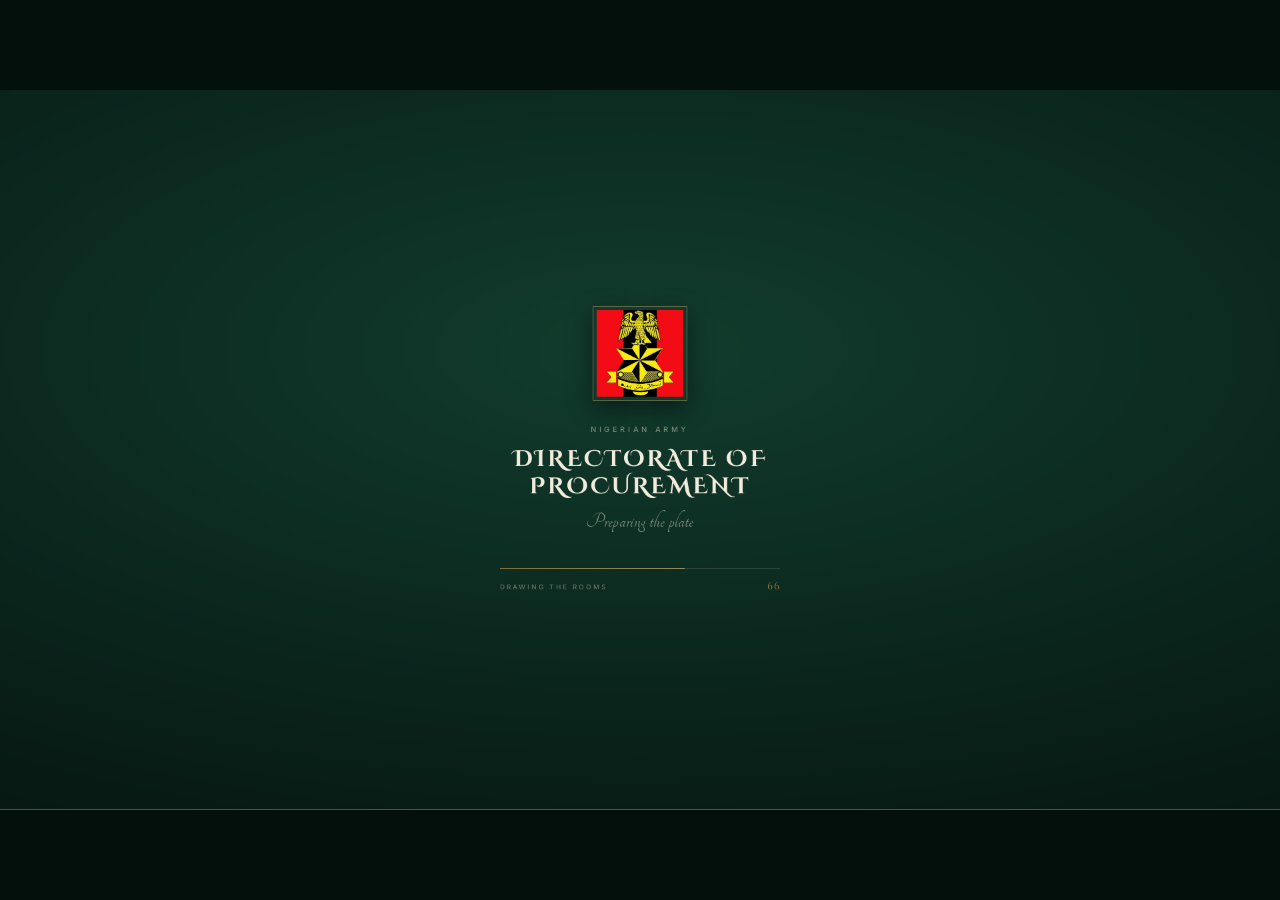
==== commit 3d54b6c9: "Rooms are clickable; hovering a room lights its pin" ====
--- a/index.html
+++ b/index.html
@@ -61,7 +61,7 @@
           <text class="r-sub" x="1200" y="62" text-anchor="end">PLATE 01</text>
 
           <!-- authority -->
-          <g id="g-coas">
+          <g id="g-coas" class="zone" data-node="coas">
             <rect x="340" y="6" width="440" height="52" fill="none" stroke="rgba(24,64,50,.55)" stroke-width="1"/>
             <text class="r-title" x="360" y="28" font-size="11.5">OFFICE OF THE CHIEF OF ARMY STAFF</text>
             <text class="r-sub" x="360" y="44">UNDER WHOSE AUSPICES THE DIRECTORATE WORKS</text>
@@ -69,13 +69,13 @@
           <path class="draw-dash" d="M560 58 L 560 116"/>
 
           <!-- the director -->
-          <g id="g-dproc">
+          <g id="g-dproc" class="zone" data-node="dproc">
             <rect x="300" y="116" width="520" height="80" fill="rgba(31,90,71,.055)" stroke="rgba(24,64,50,.62)" stroke-width="1"/>
             <text class="r-title" x="322" y="146" font-size="15">DIRECTOR OF PROCUREMENT</text>
             <text class="r-sub" x="322" y="168">D PROC · SECRETARY, NA PPC</text>
           </g>
 
-          <g id="g-officers">
+          <g id="g-officers" class="zone" data-node="officers">
             <rect x="850" y="116" width="320" height="80" fill="none" stroke="rgba(24,64,50,.55)" stroke-width="1"/>
             <text class="r-title" x="872" y="148" font-size="12">THE OFFICERS</text>
             <text class="r-sub" x="872" y="170">PORTRAITS ON FILE</text>
@@ -88,17 +88,17 @@
           </g>
 
           <!-- main cells -->
-          <g id="g-hard">
+          <g id="g-hard" class="zone" data-node="hard">
             <rect x="150" y="250" width="320" height="130" fill="rgba(31,90,71,.055)" stroke="rgba(24,64,50,.62)" stroke-width="1"/>
             <text class="r-title" x="172" y="288">HARD PROCUREMENT</text>
             <text class="r-sub" x="172" y="308">MAIN CELL · DD</text>
           </g>
-          <g id="g-soft">
+          <g id="g-soft" class="zone" data-node="soft">
             <rect x="500" y="250" width="320" height="130" fill="rgba(31,90,71,.055)" stroke="rgba(24,64,50,.62)" stroke-width="1"/>
             <text class="r-title" x="522" y="288">SOFT PROCUREMENT</text>
             <text class="r-sub" x="522" y="308">MAIN CELL · DD</text>
           </g>
-          <g id="g-atb">
+          <g id="g-atb" class="zone" data-node="atb">
             <rect x="850" y="250" width="320" height="130" fill="rgba(31,90,71,.055)" stroke="rgba(24,64,50,.62)" stroke-width="1"/>
             <text class="r-title" x="872" y="280" font-size="12">ARMY TENDERS BOARD</text>
             <text class="r-title" x="872" y="298" font-size="12">WORKS &amp; SERVICES</text>
@@ -106,30 +106,30 @@
           </g>
 
           <!-- second row -->
-          <g id="g-ppc">
+          <g id="g-ppc" class="zone" data-node="ppc">
             <rect x="150" y="430" width="490" height="120" fill="none" stroke="rgba(24,64,50,.55)" stroke-width="1"/>
             <text class="r-title" x="172" y="466" font-size="12">PROCUREMENT PLANNING COMMITTEE</text>
             <text class="r-sub" x="172" y="488">SECRETARIAT · D PROC AS SECRETARY</text>
           </g>
 
-          <g id="g-support">
+          <g id="g-support" class="zone" data-node="support">
             <rect x="680" y="430" width="490" height="120" fill="none" stroke="rgba(24,64,50,.55)" stroke-width="1"/>
             <text class="r-title" x="702" y="466" font-size="12">FINANCE · LEGAL · COMPLIANCE</text>
             <text class="r-sub" x="702" y="488">SUPPORTING CELLS · AD</text>
           </g>
 
           <!-- third row -->
-          <g id="g-foundation">
+          <g id="g-foundation" class="zone" data-node="foundation">
             <rect x="150" y="600" width="320" height="86" fill="none" stroke="rgba(24,64,50,.55)" stroke-width="1"/>
             <text class="r-title" x="172" y="632">06 AUGUST 2015</text>
             <text class="r-sub" x="172" y="652">PUBLIC PROCUREMENT ACT 2007</text>
           </g>
-          <g id="g-portal">
+          <g id="g-portal" class="zone" data-node="portal">
             <rect x="500" y="600" width="320" height="86" fill="none" stroke="rgba(24,64,50,.55)" stroke-width="1"/>
             <text class="r-title" x="522" y="632">PROCUREMENT PORTAL</text>
             <text class="r-sub" x="522" y="652">WHEN ESTABLISHED</text>
           </g>
-          <g id="g-registry">
+          <g id="g-registry" class="zone" data-node="registry">
             <rect x="850" y="600" width="320" height="86" fill="none" stroke="rgba(24,64,50,.55)" stroke-width="1"/>
             <text class="r-title" x="872" y="632">CONTRACTOR REGISTRY</text>
             <text class="r-sub" x="872" y="652">INTENDING CONTRACTORS</text>
--- a/css/styles.css
+++ b/css/styles.css
@@ -246,10 +246,15 @@
   opacity: 0; transition: opacity .3s ease;
 }
 .node .halo { fill: none; stroke: var(--rust); stroke-width: 1; opacity: 0; }
-.node:hover .ring { fill: #A8853F; stroke: #A8853F; }
-.node:hover .num  { fill: #0A231B; }
+.node:hover .ring  { fill: #F7F2E4; stroke: #A8853F; stroke-width: 1.9; }
+.node:hover .num   { fill: #0A231B; }
 .node:hover .pin-label { opacity: 1; }
-.node.is-active .ring { fill: #A8853F; stroke: #A8853F; }
+
+/* a whole room behaves like its pin */
+.node.is-hover .ring  { fill: #F7F2E4; stroke: #A8853F; stroke-width: 1.9; }
+.node.is-hover .num   { fill: #0A231B; }
+.node.is-hover .pin-label { opacity: 1; }
+.node.is-active .ring { fill: #F7F2E4; stroke: #A8853F; stroke-width: 1.9; }
 .node.is-active .num  { fill: #0A231B; }
 .node.is-dim .ring    { opacity: .28; }
 .node.is-dim .num     { opacity: .28; }
@@ -558,3 +563,14 @@
 
 /* keep the masthead clear of the button */
 .masthead { right: 132px; }
+
+/* ---------------- rooms as hit zones ---------------- */
+.zone { cursor: pointer; }
+.zone rect { transition: fill .22s ease, stroke .22s ease; }
+.zone.is-hover rect {
+  fill: rgba(168, 133, 63, .13);
+  stroke: #A8853F;
+  stroke-width: 1.4;
+}
+.zone:active rect { fill: rgba(168, 133, 63, .2); }
+#map.is-inert { pointer-events: none; }
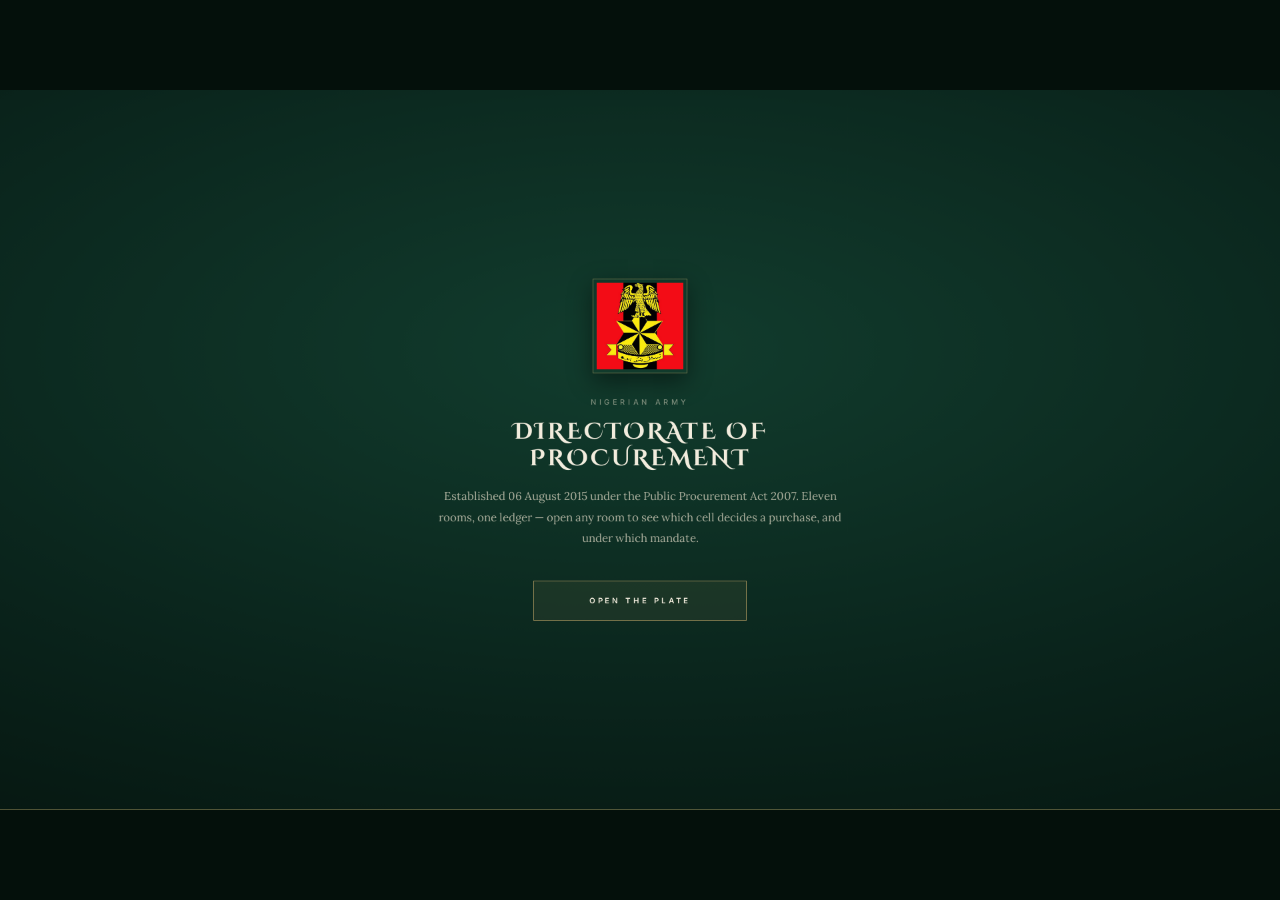
==== commit de8315c6: "Add start button to boot screen and update introductory text" ====
--- a/index.html
+++ b/index.html
@@ -17,13 +17,10 @@
       <div class="boot-crest"><img src="assets/img/army-logo.png" alt="Nigerian Army"></div>
       <div class="boot-army">Nigerian Army</div>
       <div class="boot-title">Directorate of<br>Procurement</div>
-      <div class="boot-sub">Preparing the plate</div>
+      <p class="boot-info">Established 06 August 2015 under the Public Procurement Act 2007. Eleven rooms, one ledger —
+        open any room to see which cell decides a purchase, and under which mandate.</p>
 
-      <div class="boot-meter"><i id="boot-bar"></i></div>
-      <div class="boot-row">
-        <span class="boot-status" id="boot-status">Loading records</span>
-        <span class="boot-pct" id="boot-pct">00</span>
-      </div>
+      <button class="boot-start" id="boot-start" type="button">Open the plate</button>
     </div>
   </section>
 
--- a/css/styles.css
+++ b/css/styles.css
@@ -89,34 +89,34 @@
   color: var(--ivory);
   line-height: 1.2;
 }
-.boot-sub {
-  font-family: var(--f-script);
-  font-size: 33px; letter-spacing: .01em; color: rgba(244, 234, 214, .55);
-  margin-top: 14px;
-}
-.boot-meter {
-  width: 420px; height: 1px; margin: 52px auto 0;
-  background: rgba(244, 234, 214, .16);
-  position: relative; overflow: hidden;
-}
-.boot-meter i {
-  position: absolute; left: 0; top: 0; height: 100%; width: 0%;
-  background: linear-gradient(90deg, var(--brass), var(--brass-hi));
-  box-shadow: 0 0 12px rgba(203, 170, 102, .55);
-}
-.boot-row {
-  width: 420px; margin: 16px auto 0;
-  display: flex; justify-content: space-between; align-items: baseline;
-}
-.boot-status {
-  font-family: var(--f-ui); font-size: 10px; font-weight: 500;
-  letter-spacing: .3em; text-transform: uppercase;
-  color: rgba(244, 234, 214, .38);
-}
-.boot-pct {
-  font-family: var(--f-display); font-size: 15px; letter-spacing: .1em;
-  color: var(--brass);
-}
+.boot-info {
+  font-family: var(--f-body);
+  font-size: 17px; line-height: 1.85;
+  max-width: 620px; margin: 20px auto 0;
+  color: rgba(244, 234, 214, .68);
+}
+
+/* start gate — square-edged brass button, the only way into the plate */
+.boot-start {
+  -webkit-appearance: none; appearance: none;
+  display: inline-block; min-width: 320px;
+  margin-top: 48px; padding: 22px 56px;
+  border: 1px solid rgba(198, 170, 104, .72);
+  border-radius: 0;
+  background: rgba(198, 170, 104, .08);
+  color: var(--ivory); pointer-events: auto; cursor: pointer;
+  font-family: var(--f-ui); font-size: 11.5px; font-weight: 600;
+  letter-spacing: .34em; text-transform: uppercase;
+  transition: background .25s ease, border-color .25s ease, color .25s ease, transform .12s ease;
+}
+.boot-start:hover,
+.boot-start:focus-visible {
+  background: var(--brass-hi); border-color: var(--brass-hi); color: #0A231B;
+  outline: none;
+}
+.boot-start:focus-visible { box-shadow: 0 0 0 1px rgba(198, 170, 104, .95); }
+.boot-start:active { transform: scale(.985); }
+.boot-start:disabled { cursor: default; }
 
 /* two halves that part to reveal the plate */
 .boot-curtain { position: absolute; inset: 0; pointer-events: none; z-index: 95; }
